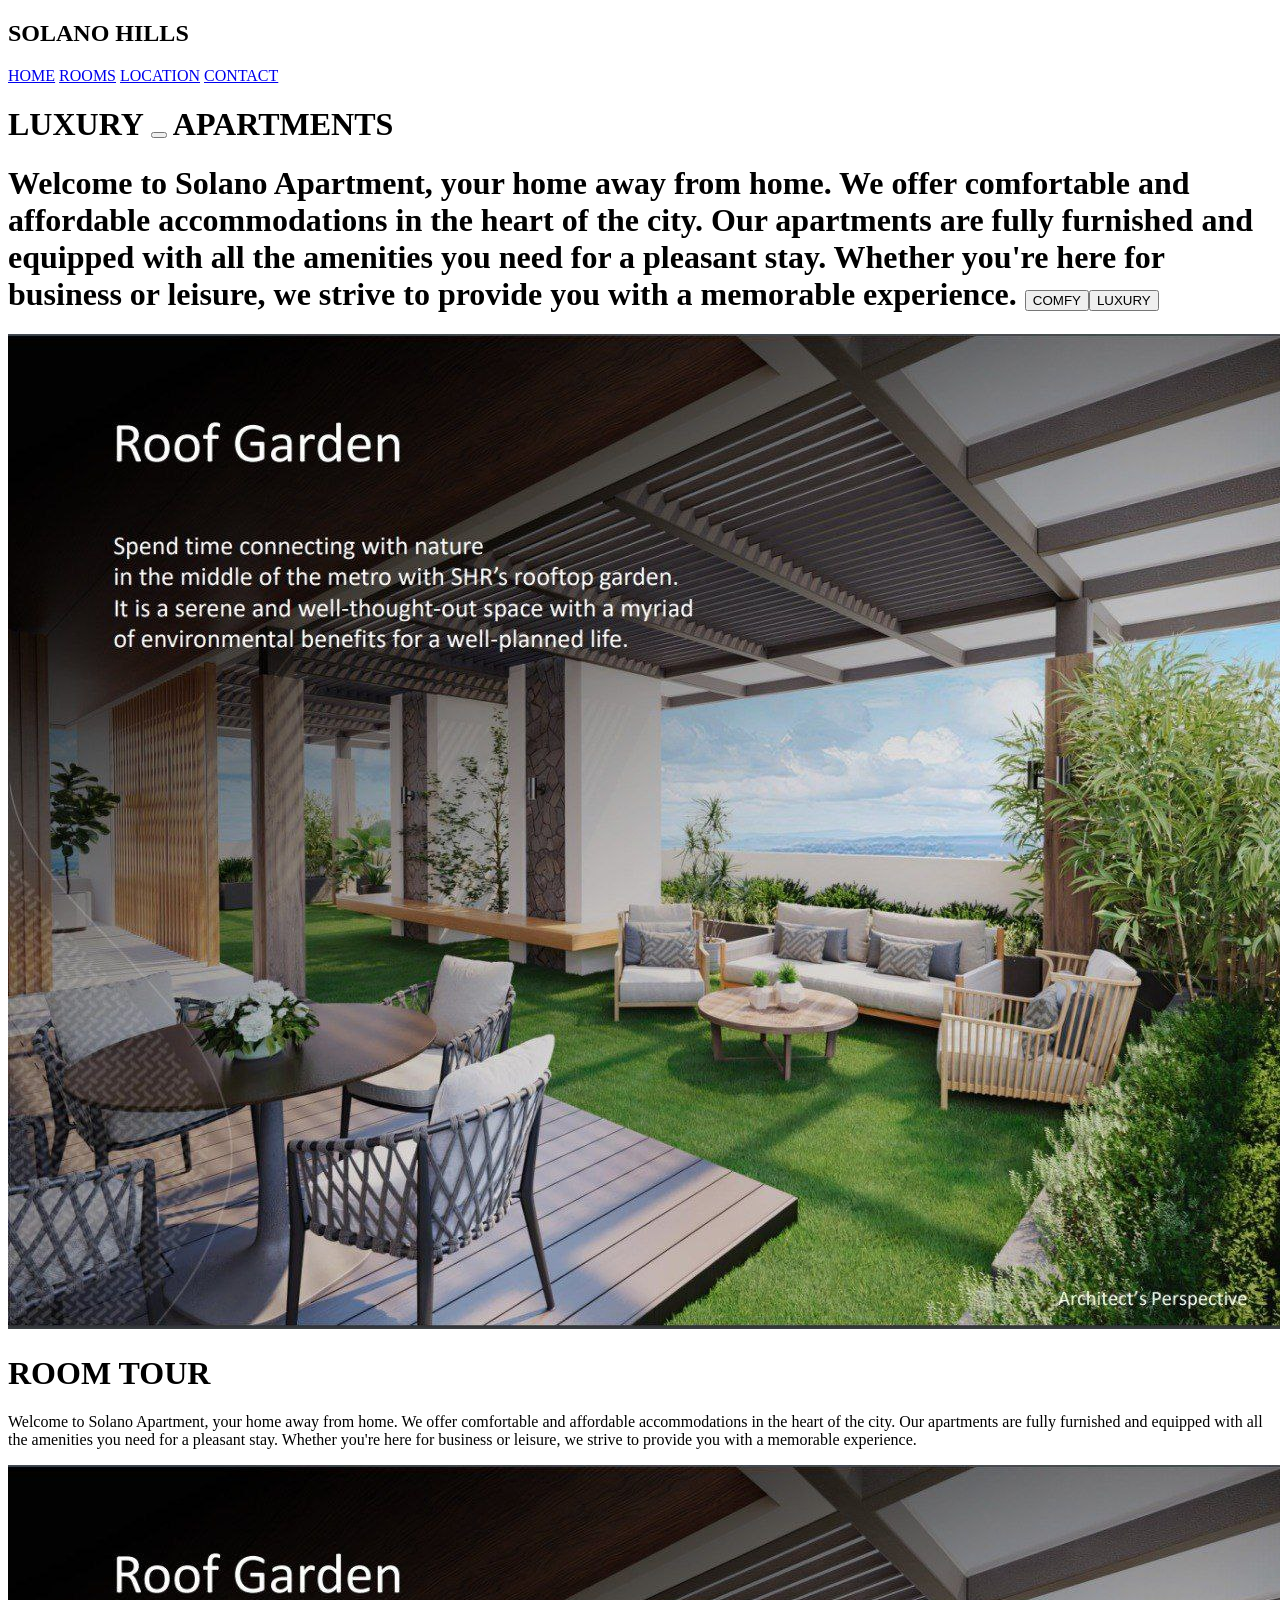
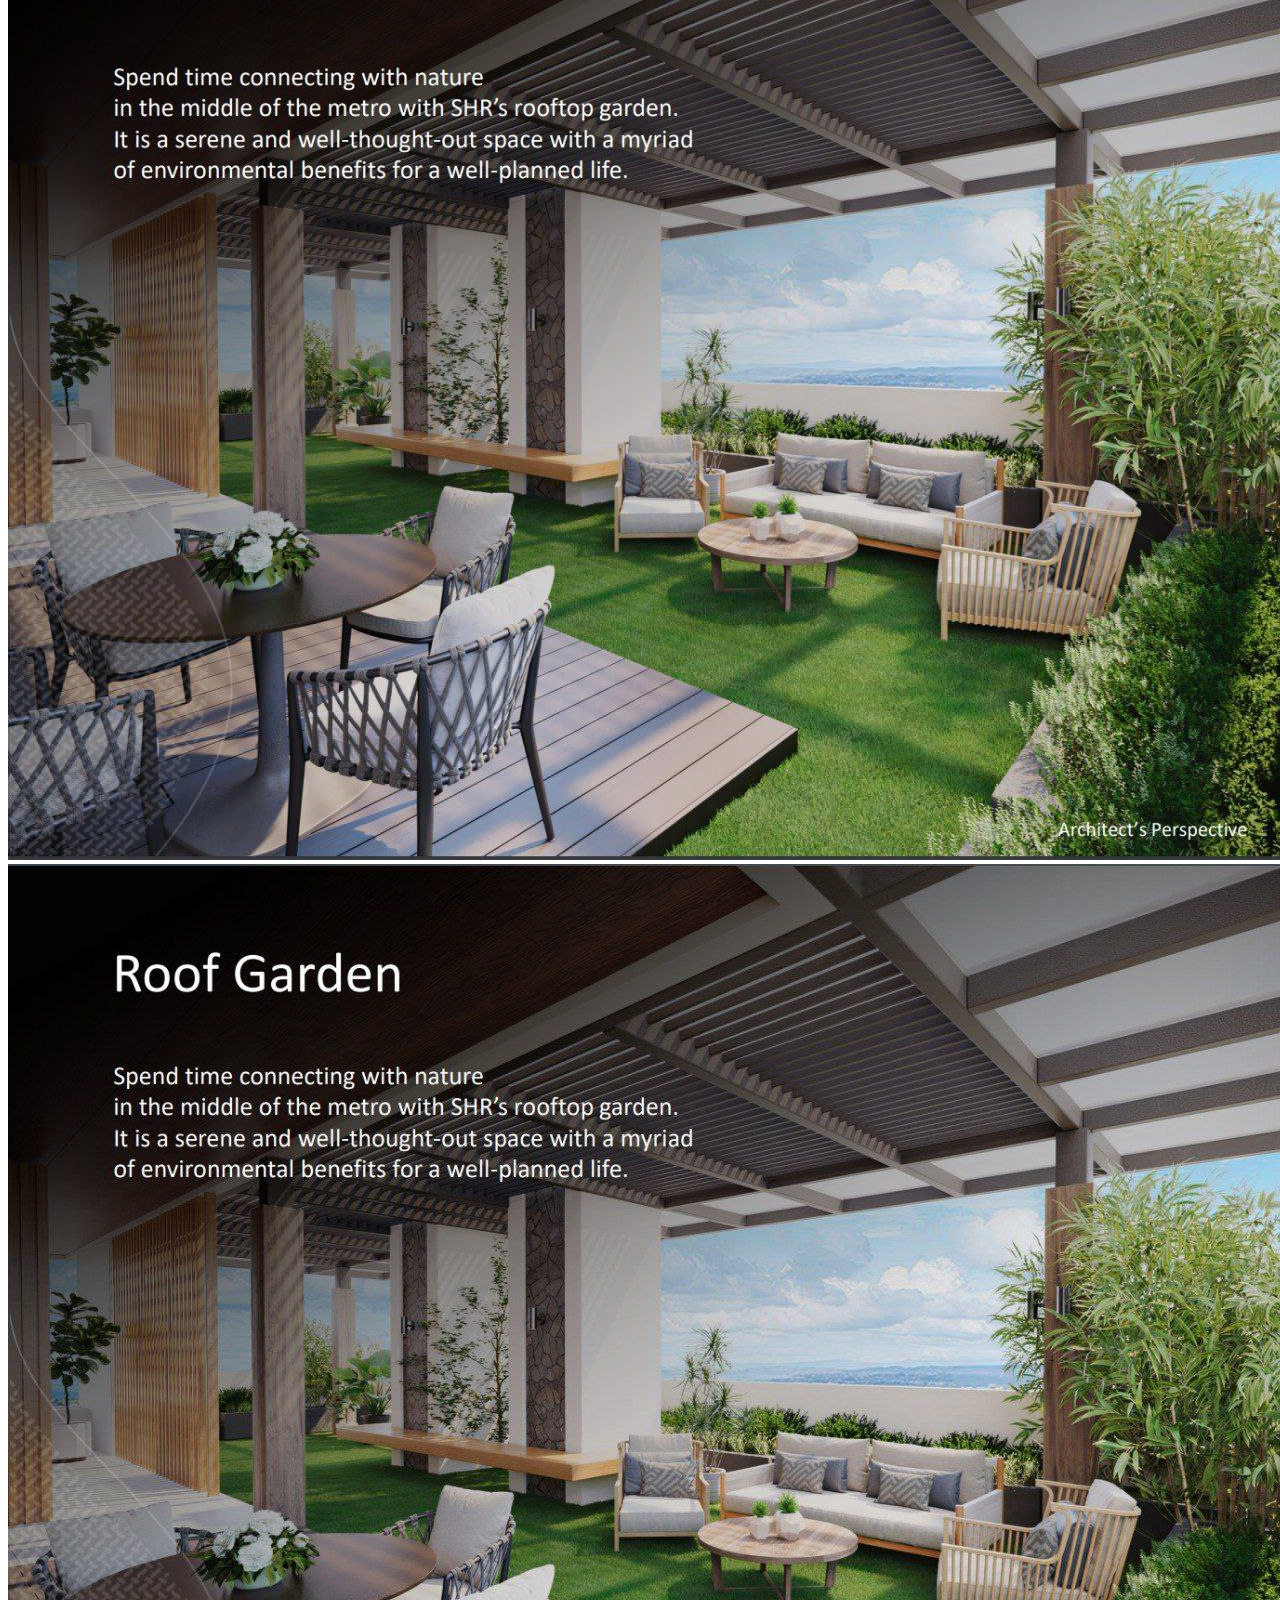
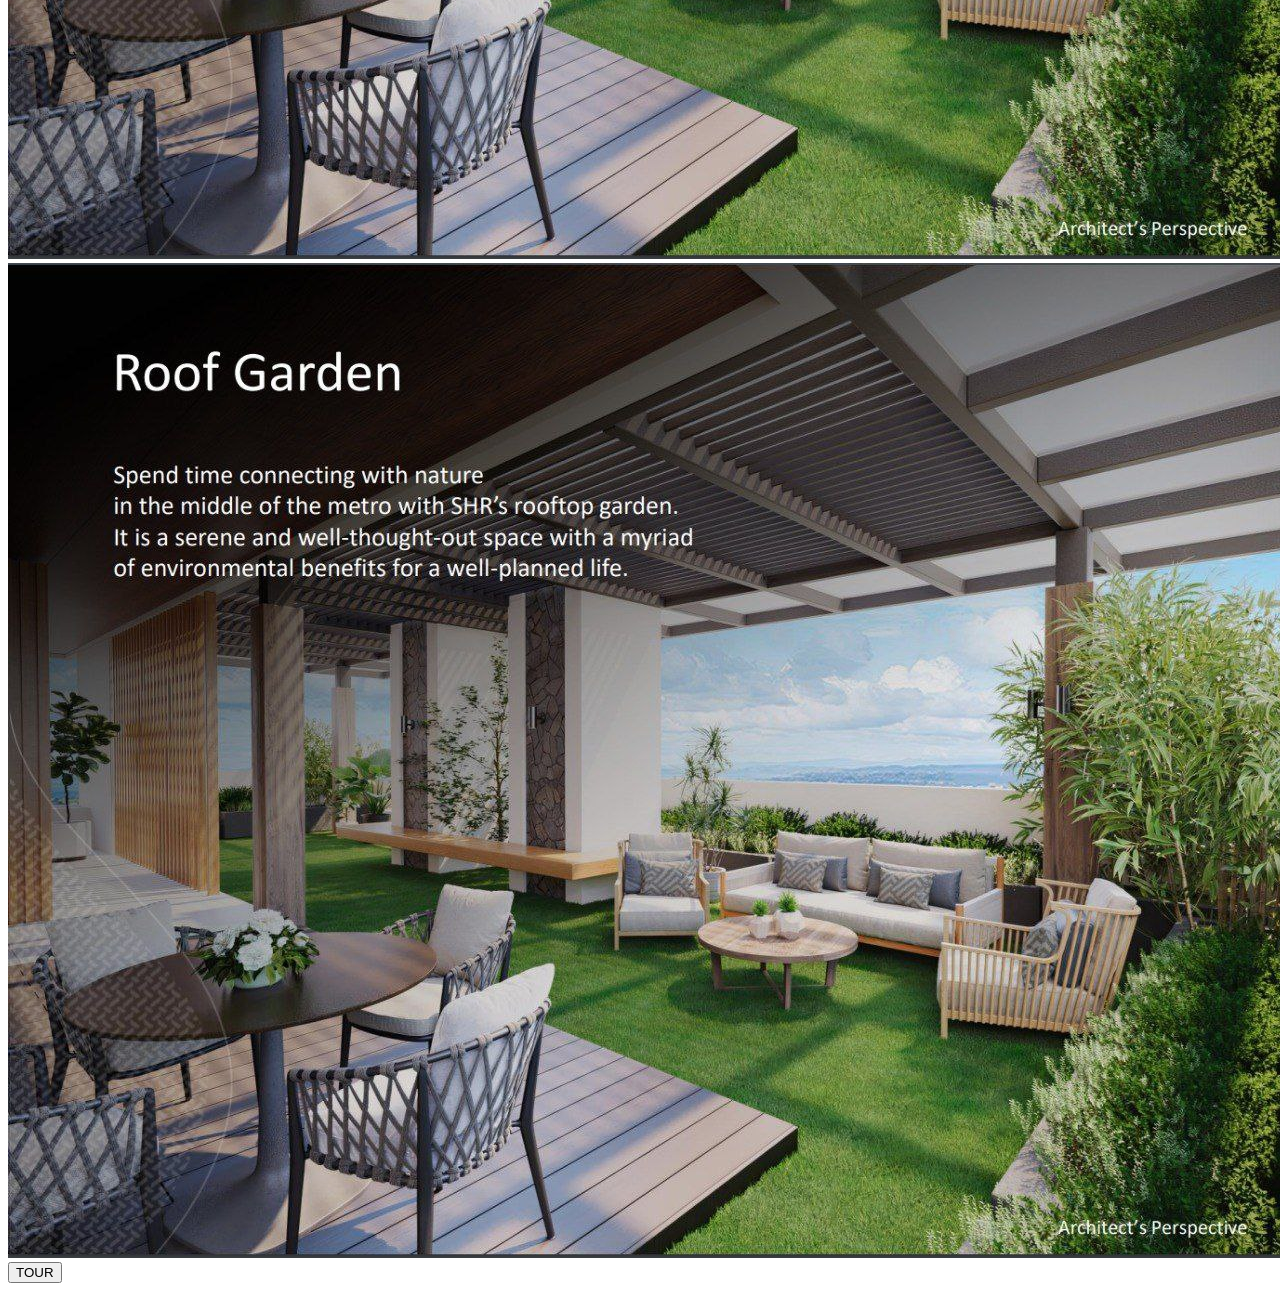
==== SOLANO APARTMENT/solano.html @ 1cfc67d6 "Add files via upload" ====
<!DOCTYPE html>
<html lang="en">
    <title>Solano Apartment</title>
    <head>
        <meta charset="UTF-8">
        <meta name="viewport" content="width=device-width, initial-scale=1.0">
        <link rel="stylesheet" href="index.css">
    </head>
    <body class ="body">
        <nav class="menu">
            <h1 class="logo">SOLANO HILLS</h1>
            <a class="menus" href="#home">HOME</a>
            <a class="menus" href="#rooms">ROOMS</a>
            <a class="menus" href="#location">LOCATION</a>
            <a class="menus" href="#contact">CONTACT</a>      
        </nav>
        <div class="home" id="home">
            <h1 class="title">LUXURY <button class="preview" onclick="window.location.href='https://www.youtube.com/'"></button> APARTMENTS</h1>
            <h1 class="paragraph">Welcome to Solano Apartment, your home away from home. We offer comfortable and affordable accommodations in the heart of the city. Our apartments are fully furnished and equipped with all the amenities you need for a pleasant stay. Whether you're here for business or leisure, we strive to provide you with a memorable experience.
            <button class="icon">COMFY</button><button class="icon">LUXURY</button></h1>
        </div>
        <div class="iconic"><img src="images/1Roof Garden.jpg" alt="Iconic Image" class="image"></div>
            <h1 class="subtitle">ROOM TOUR</h1>
            <p class="paragraph2">Welcome to Solano Apartment, your home away from home. We offer comfortable and affordable accommodations in the heart of the city. Our apartments are fully furnished and equipped with all the amenities you need for a pleasant stay. Whether you're here for business or leisure, we strive to provide you with a memorable experience.</p>
        <div class ="rooms" id="rooms">
            <img src="images/1Roof Garden.jpg" alt="Room 1" class="room1">
            <img src="images/1Roof Garden.jpg" alt="Room 2" class="room2">
            <img src="images/1Roof Garden.jpg" alt="Room 3" class="room3">
        </div>
        <button class="vr" onclick="vroom.html">TOUR</button>
    </body>
</html>
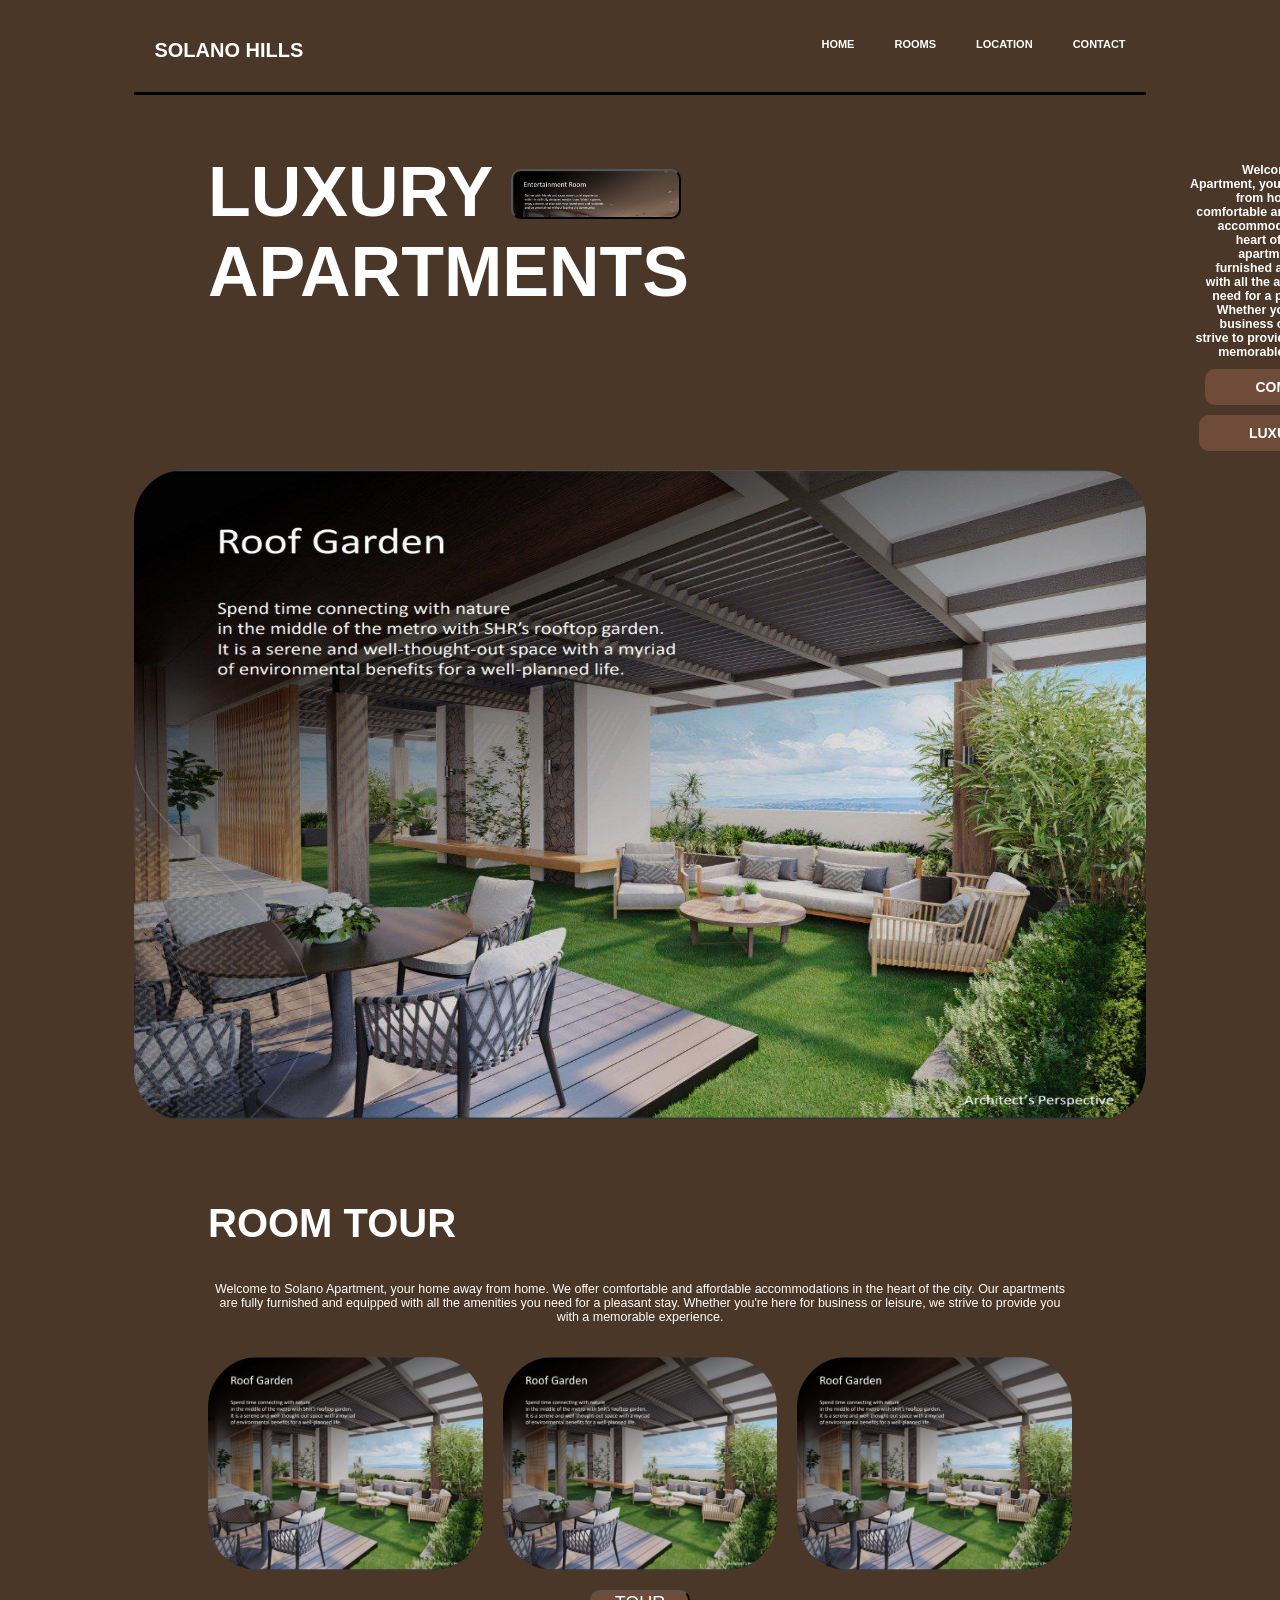
==== commit 743b71f2: "css fix Updated stylesheet link from 'index.css' to 'solano.css'." ====
--- a/SOLANO APARTMENT/solano.html
+++ b/SOLANO APARTMENT/solano.html
@@ -4,7 +4,7 @@
     <head>
         <meta charset="UTF-8">
         <meta name="viewport" content="width=device-width, initial-scale=1.0">
-        <link rel="stylesheet" href="index.css">
+        <link rel="stylesheet" href="solano.css">
     </head>
     <body class ="body">
         <nav class="menu">
@@ -29,4 +29,4 @@
         </div>
         <button class="vr" onclick="vroom.html">TOUR</button>
     </body>
-</html>+</html>
--- a/SOLANO APARTMENT/solano.css
+++ b/SOLANO APARTMENT/solano.css
@@ -0,0 +1,113 @@
+.body {
+    background-color: #4a3728;
+    font-family: Arial, Helvetica, sans-serif;
+    color: #FFFFFF;
+    text-align: center;
+} 
+.logo {
+    font-size: 20px;
+    font-weight: bold;
+    color: #FFFFFF;
+    margin-right: auto;
+    padding-top: 30px;
+    padding: 14px 20px;
+}
+.menus {
+    color: #FFFFFF;
+    text-decoration: none;
+    padding: 14px 20px;
+    font-size: 11px;
+    font-weight: bold;
+    padding-top: 30px;
+}
+.menu {
+    display: flex;
+    justify-content: right;
+    border-bottom: #000 solid 3px;
+    width: 80%;
+    margin: auto;
+}
+.home {
+    display: flex;
+    text-align: center;
+    padding-top: 10px;
+    padding-bottom: 10px;
+}
+.title {
+    font-size: 70px;
+    text-align: left;
+    padding-left: 200px;
+}
+.preview {
+    background-image: url(images/1Entertainment\ room.jpg);
+    background-size: cover;
+    border-radius: 10px;
+    width: 170px;
+    height: 50px;    
+}
+.paragraph {
+    font-size: 12.4px;
+    text-align: right;
+    padding-right: 200px;
+    padding-left: 500px;
+    padding-top: 50px;
+}
+.icon {
+    background-color: rgba(117, 80, 59, 0.887);
+    color: #fff;
+    border: none;
+    padding: 10px 50px;
+    font-size: 14px;
+    font-weight: bold;
+    margin-left: 10px;
+    margin-top: 10px;
+    border-radius: 10px;
+}
+.iconic {
+    text-align: center;
+}
+.iconic img {
+    width: 80%;
+    height: 650px;
+    background-size: cover;
+    border-radius: 50px;
+}
+.subtitle {
+    font-size: 40px;
+    text-align: left;
+    padding-top: 50px;
+    margin-left: 200px;
+}
+.paragraph2 {
+    font-size: 12.5px;
+    text-align: center;
+    padding-right: 200px;
+    padding-left: 200px;
+    padding-top: 10px;
+}
+.rooms {
+    display: grid;
+    grid-template-columns: repeat(3, 1fr);
+    gap: 20px;
+    padding: 20px;
+    justify-items: center;
+    padding-left: 200px;
+    padding-right: 200px;
+}
+.rooms img {
+    width: 100%;
+    height: auto;
+    object-fit: cover;
+    border-radius: 50px;
+}
+.vr {
+    width: 100px;
+    height: 100%;
+    background-color: rgba(117, 80, 59, 0.887);
+    margin: 0 20px;
+    font-size: 18px;
+    color: #fff;
+    border-radius: 10px;    
+    font-style: bold;
+    cursor: pointer;
+}
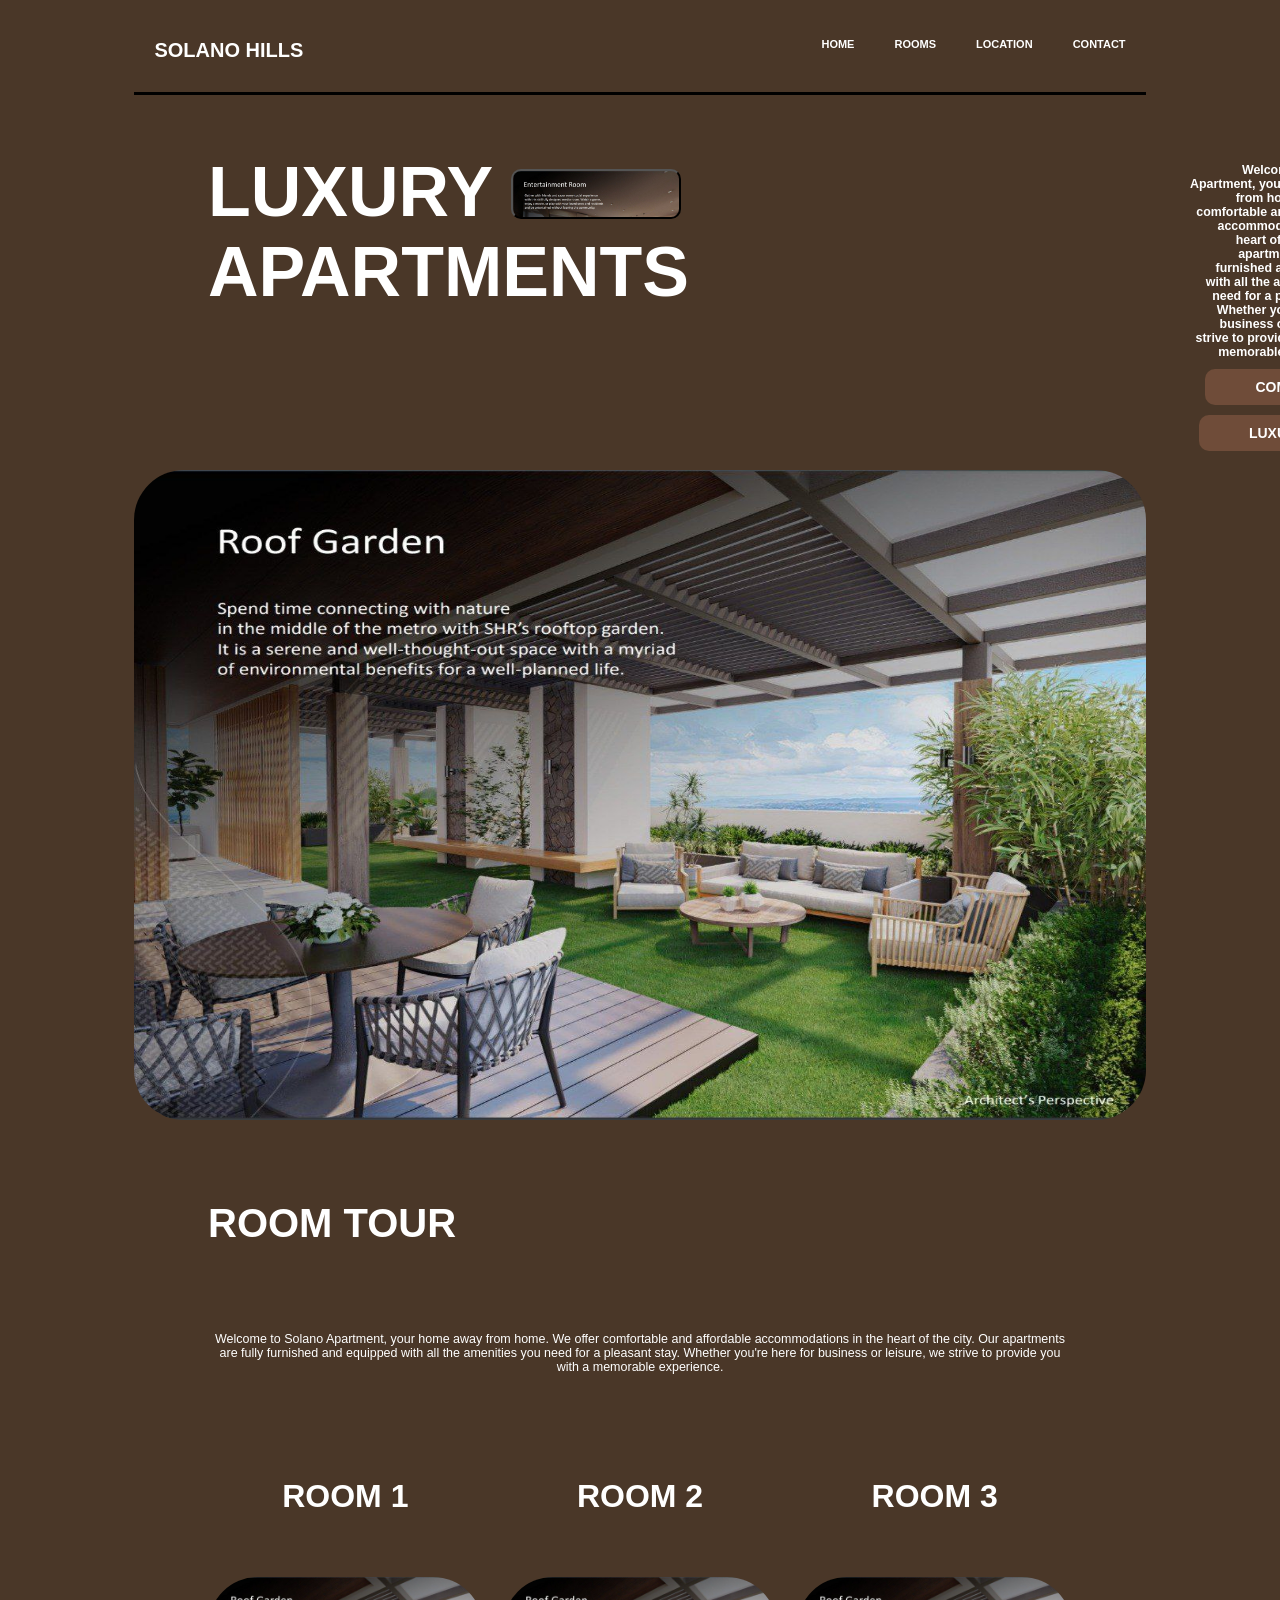
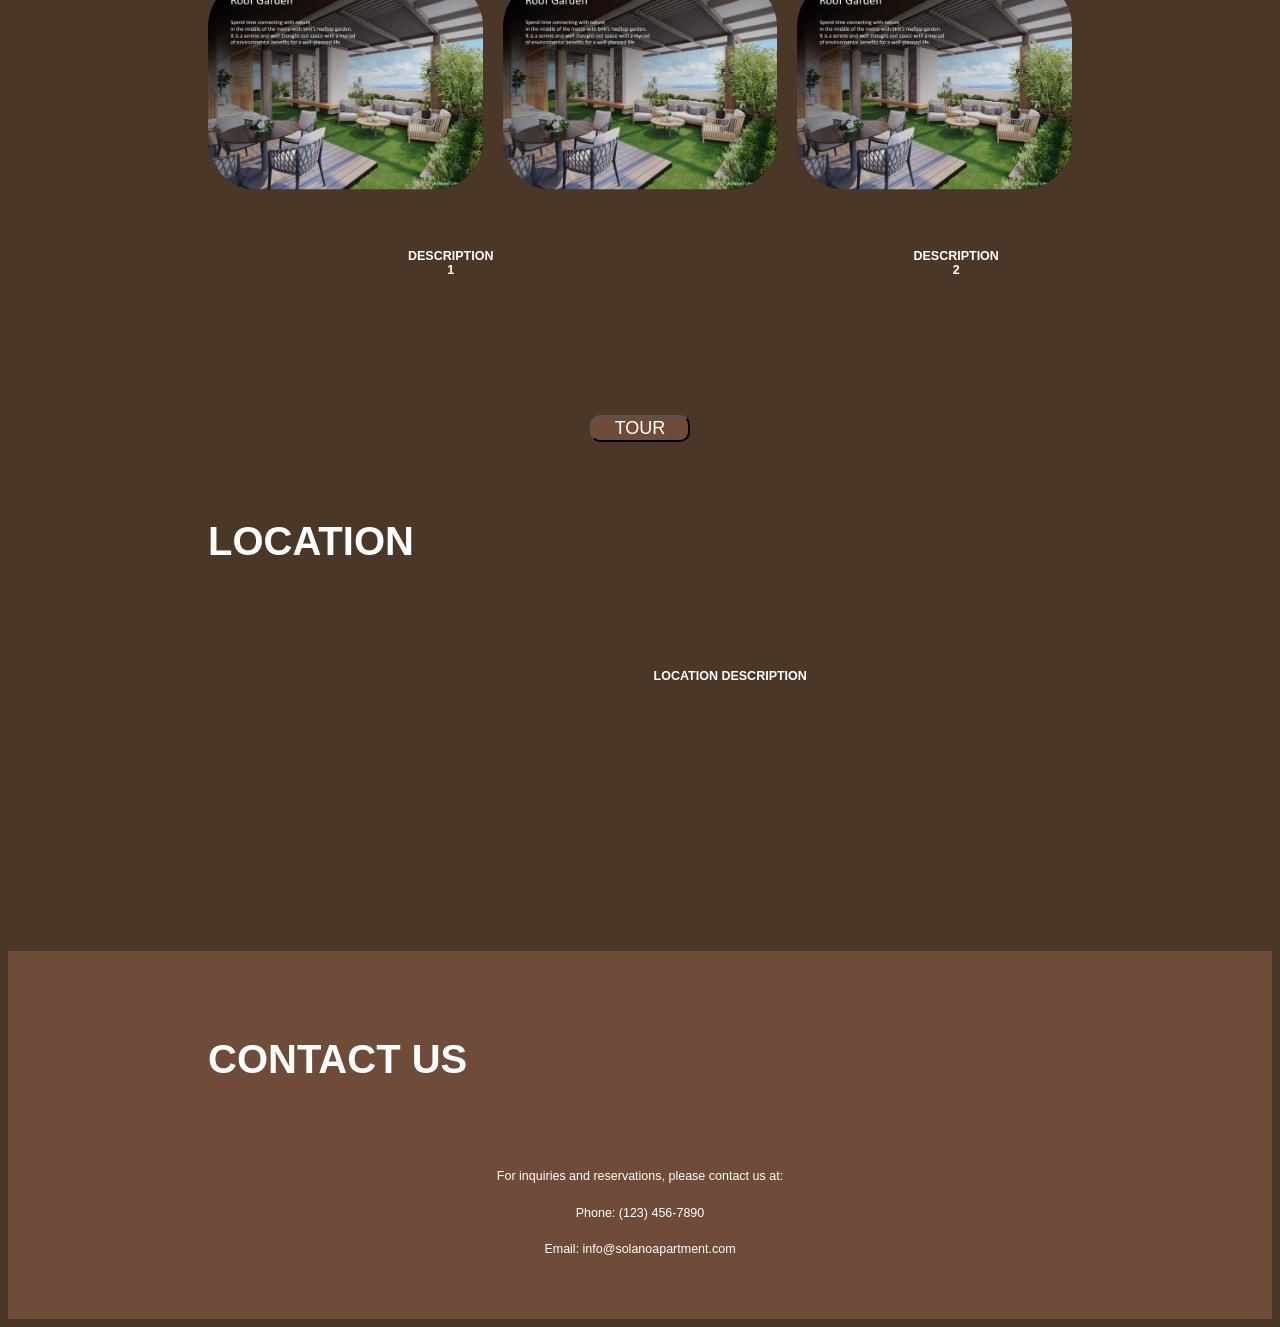
==== commit 3f3a553c: "Add files via upload" ====
--- a/SOLANO APARTMENT/solano.html
+++ b/SOLANO APARTMENT/solano.html
@@ -20,13 +20,34 @@
             <button class="icon">COMFY</button><button class="icon">LUXURY</button></h1>
         </div>
         <div class="iconic"><img src="images/1Roof Garden.jpg" alt="Iconic Image" class="image"></div>
-            <h1 class="subtitle">ROOM TOUR</h1>
+            <h1 class="subtitle" id="rooms">ROOM TOUR</h1>
             <p class="paragraph2">Welcome to Solano Apartment, your home away from home. We offer comfortable and affordable accommodations in the heart of the city. Our apartments are fully furnished and equipped with all the amenities you need for a pleasant stay. Whether you're here for business or leisure, we strive to provide you with a memorable experience.</p>
-        <div class ="rooms" id="rooms">
+        <div class="rtypes">
+            <h1 class="subtitle2">ROOM 1</h1>
+            <h1 class="subtitle2">ROOM 2</h1>
+            <h1 class="subtitle2">ROOM 3</h1>
+        </div>
+        <div class ="rooms">
             <img src="images/1Roof Garden.jpg" alt="Room 1" class="room1">
             <img src="images/1Roof Garden.jpg" alt="Room 2" class="room2">
             <img src="images/1Roof Garden.jpg" alt="Room 3" class="room3">
         </div>
-        <button class="vr" onclick="vroom.html">TOUR</button>
+        <div class="rdesc">
+            <h1 class="paragraph2">DESCRIPTION 1</h1>
+            <h1 class="paragraph2">DESCRIPTION 2</h1>
+            <h1 class="paragraph2">DESCRIPTION 3</h1>
+        </div>
+            <button class="vr" onclick="window.location.href='vroom.html'">TOUR</button>
+            <h1 class="subtitle">LOCATION</h1>
+        <div class="location" id="location">
+            <iframe class="map" src="https://www.google.com/maps/embed?pb=!1m18!1m12!1m3!1d3865.724484444444!2d120.8712322!3d14.396598!2m3!1f0!2f0!3f0!3m2!1i1024!2i768!4f13.1!3m3!1m2!1s0x33962cbf3f131ce5%3A0x5e9a9eb613487e98!2sMaple+Grove!5e0!3m2!1sen!2sph!4v1678901234567!5m2!1sen!2sph" width="600" height="450" style="border:0;" allowfullscreen="" loading="lazy" referrerpolicy="no-referrer-when-downgrade"></iframe>
+            <h1 class="paragraph3">LOCATION DESCRIPTION</h1>
+        </div>
+        <div class="contact">
+            <h1 class="subtitle" id="contact">CONTACT US</h1>
+            <p class="paragraph4">For inquiries and reservations, please contact us at:</p>
+            <p class="paragraph4">Phone: (123) 456-7890</p>
+            <p class="paragraph4">Email: info@solanoapartment.com</p>
+        </div>
     </body>
-</html>
+</html>
--- a/SOLANO APARTMENT/solano.css
+++ b/SOLANO APARTMENT/solano.css
@@ -77,6 +77,7 @@
     text-align: left;
     padding-top: 50px;
     margin-left: 200px;
+    padding-bottom: 50px;
 }
 .paragraph2 {
     font-size: 12.5px;
@@ -84,6 +85,16 @@
     padding-right: 200px;
     padding-left: 200px;
     padding-top: 10px;
+    padding-bottom: 50px;
+}
+.rtypes {
+    display: grid;
+    grid-template-columns: repeat(3, 1fr);
+    gap: 20px;
+    padding: 20px;
+    justify-items: center;
+    padding-left: 200px;
+    padding-right: 200px;
 }
 .rooms {
     display: grid;
@@ -100,6 +111,16 @@
     object-fit: cover;
     border-radius: 50px;
 }
+.rdesc {
+    display: grid;
+    grid-template-columns: repeat(3, 1fr);
+    gap: 20px;
+    padding: 20px;
+    justify-items: center;
+    padding-left: 200px;
+    padding-right: 200px;
+    padding-bottom: 80px;
+}
 .vr {
     width: 100px;
     height: 100%;
@@ -110,4 +131,35 @@
     border-radius: 10px;    
     font-style: bold;
     cursor: pointer;
+}
+.location {
+    display: flex;
+    padding-top: 10px;
+    text-align: left;
+    padding-left: 200px;
+    padding-bottom: 100px;
+}
+.map {
+    width: 40%;
+    height: 200px;
+    border-radius: 10px;
+}
+.paragraph3 {
+    font-size: 12.5px;
+    text-align: left;
+    padding-right: 200px;
+    padding-left: 20px;
+    padding-top: 10px;
+}
+.contact {
+    padding-top: 10px;
+    background-color: rgba(117, 80, 59, 0.887);
+    padding-bottom: 50px;
+}
+.paragraph4 {
+    font-size: 12.5px;
+    text-align: center;
+    padding-right: 200px;
+    padding-left: 200px;
+    padding-top: 10px;
 }
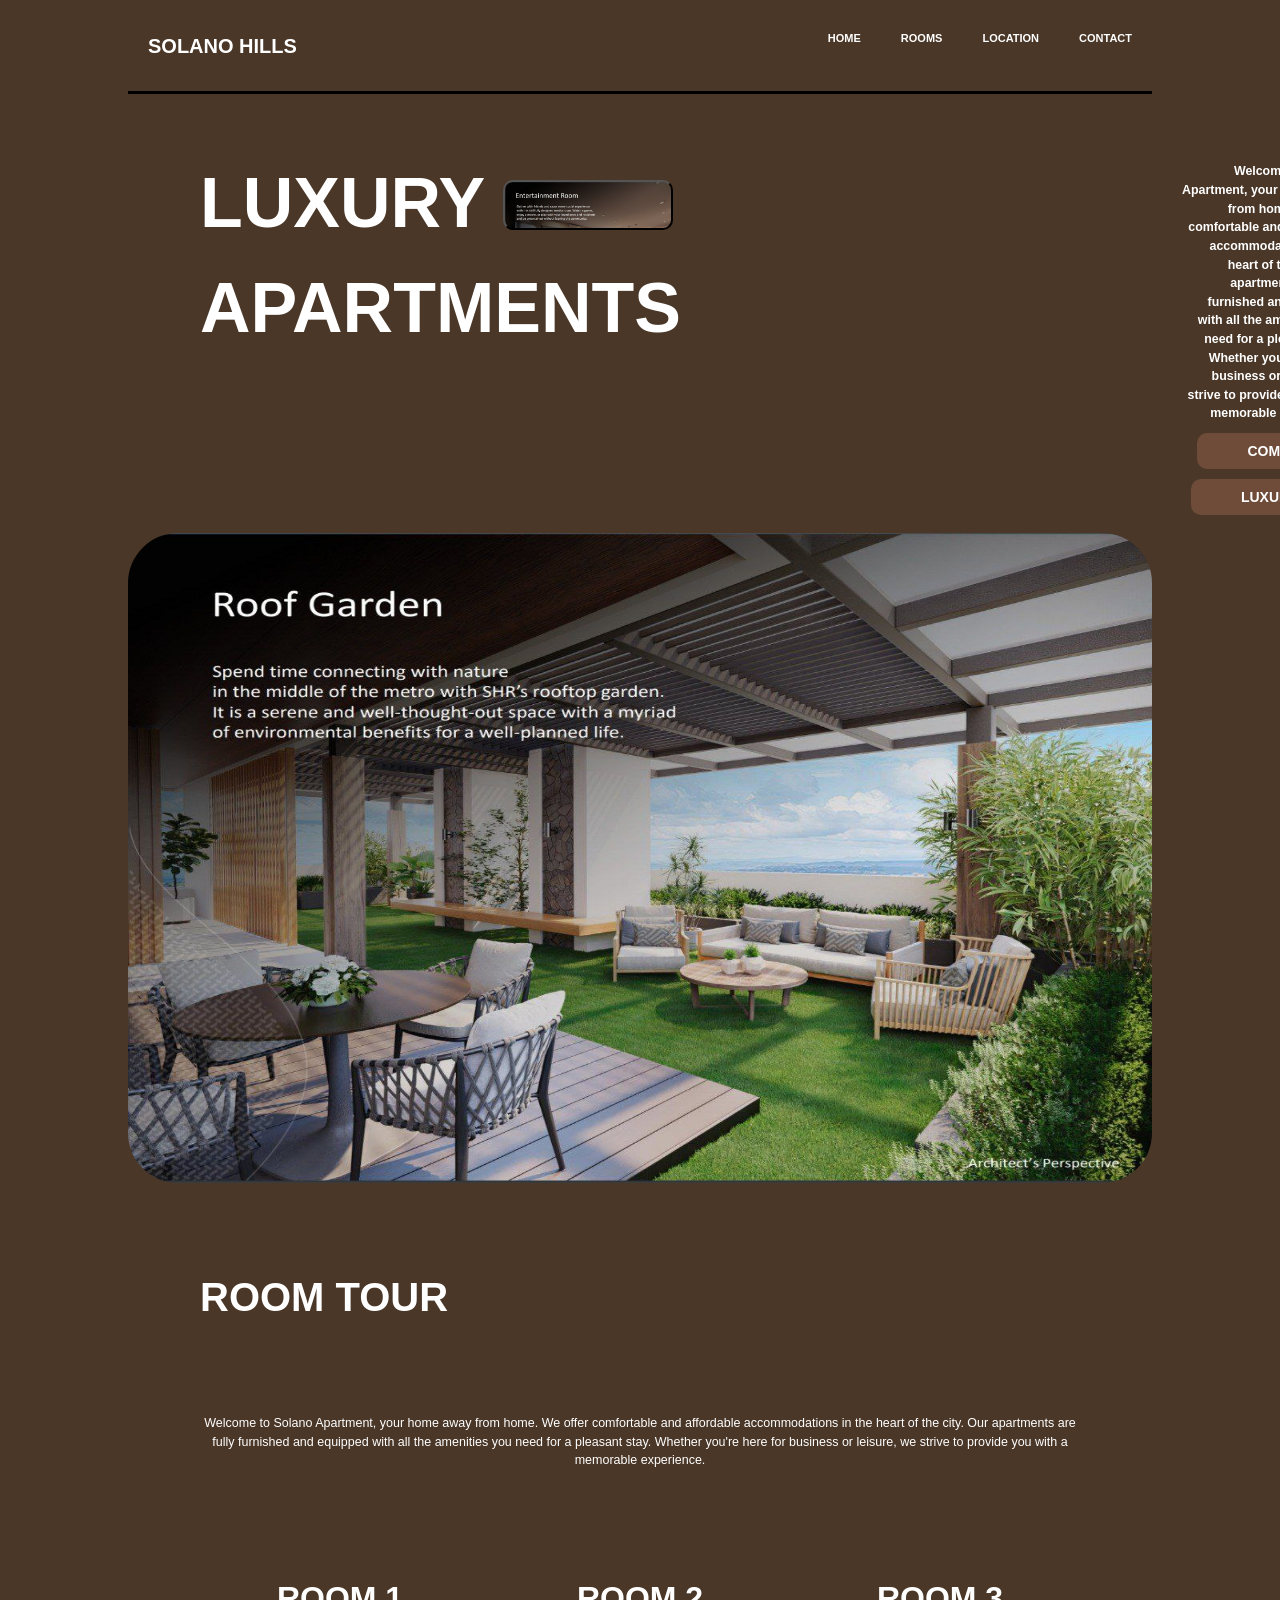
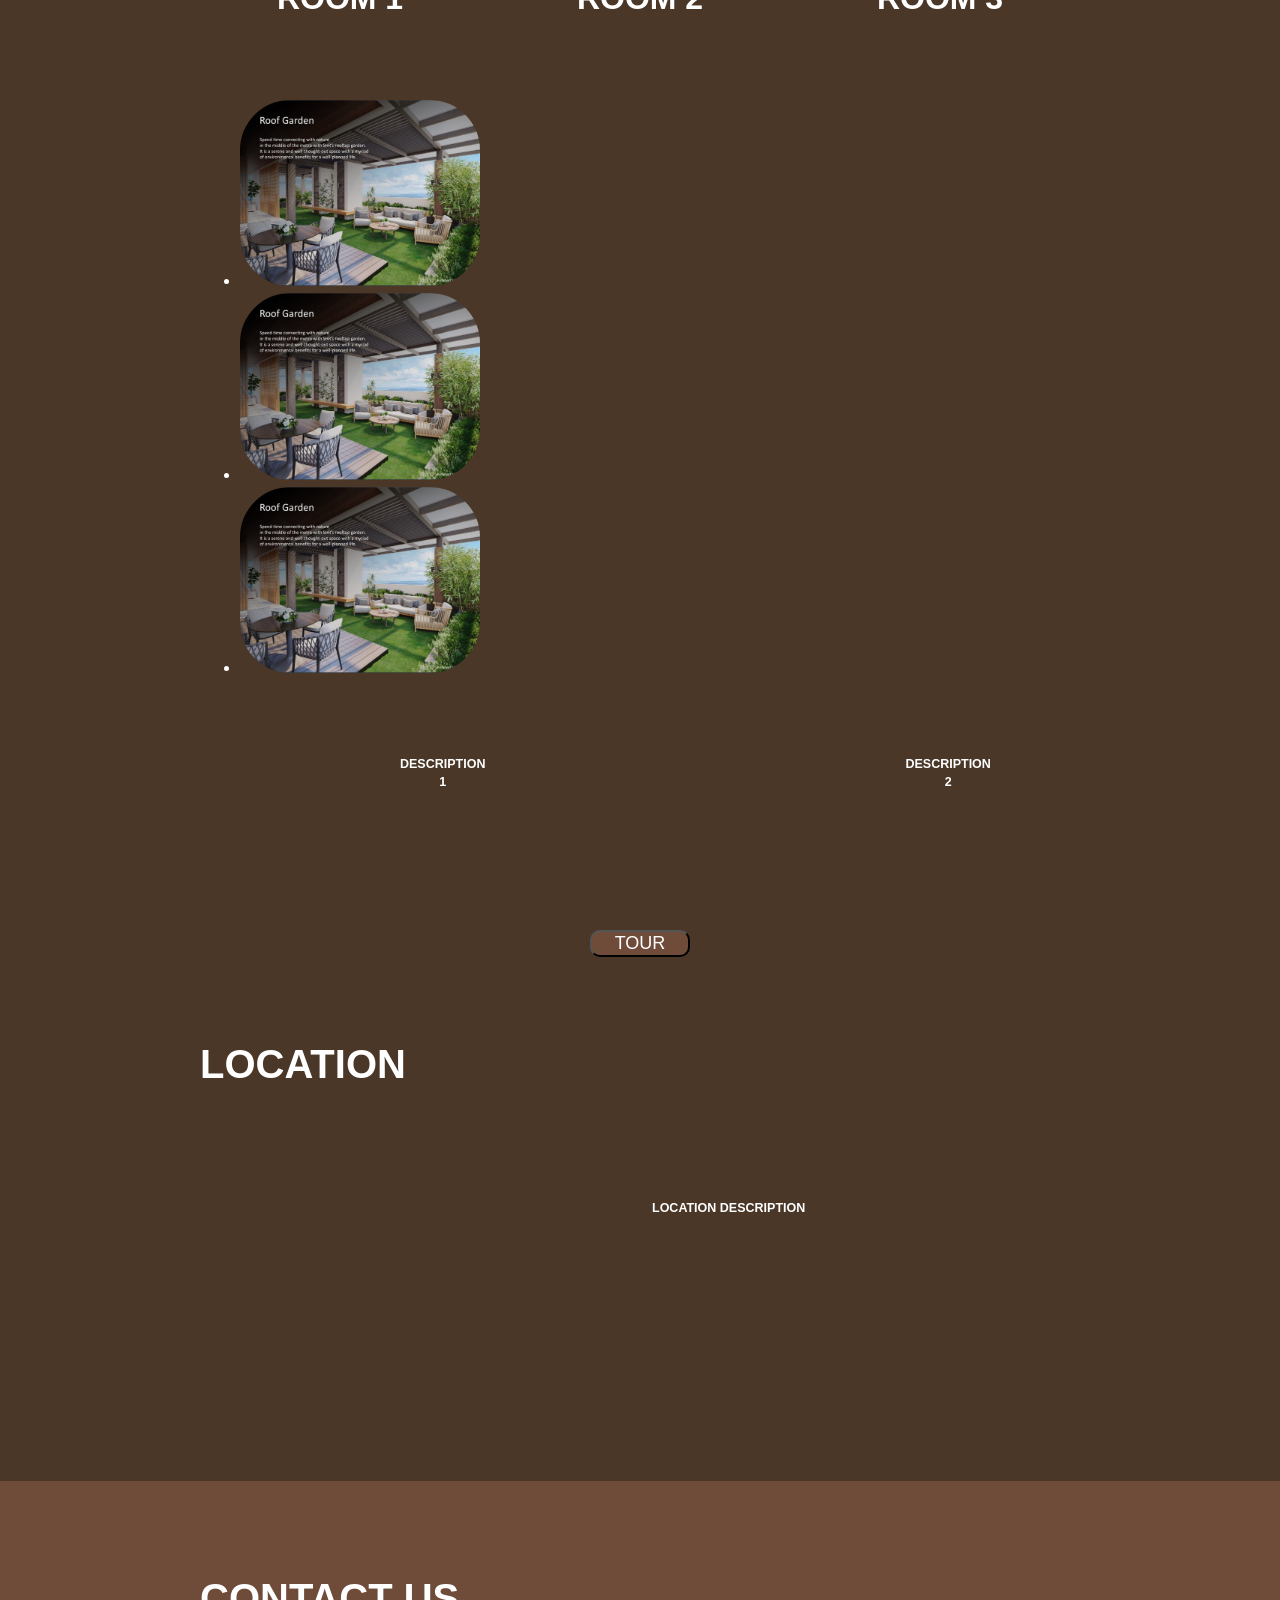
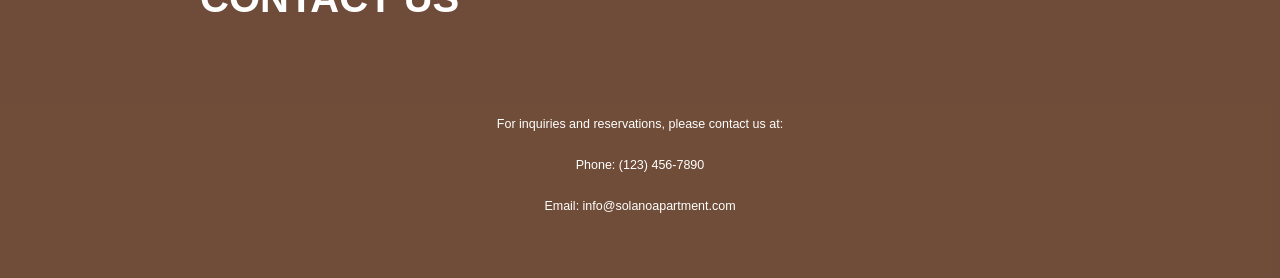
==== commit c6adf6f6: "image sliders" ====
--- a/SOLANO APARTMENT/solano.html
+++ b/SOLANO APARTMENT/solano.html
@@ -28,9 +28,19 @@
             <h1 class="subtitle2">ROOM 3</h1>
         </div>
         <div class ="rooms">
-            <img src="images/1Roof Garden.jpg" alt="Room 1" class="room1">
-            <img src="images/1Roof Garden.jpg" alt="Room 2" class="room2">
-            <img src="images/1Roof Garden.jpg" alt="Room 3" class="room3">
+            <div class="roomsliders">
+                <ul class="roomlists">
+                <li class="slides">
+                    <img src="images/1Roof Garden.jpg" alt="Room 1" class="room1">
+                </li>
+                <li class="roomlists">
+                    <img src="images/1Roof Garden.jpg" alt="Room 2" class="room2">
+                </li>
+                <li class="roomlists">
+                    <img src="images/1Roof Garden.jpg" alt="Room 3" class="room3">
+                </li>
+                </ul>
+            </div>
         </div>
         <div class="rdesc">
             <h1 class="paragraph2">DESCRIPTION 1</h1>
@@ -50,4 +60,7 @@
             <p class="paragraph4">Email: info@solanoapartment.com</p>
         </div>
     </body>
+<script>
+  new Splide( '#image-slider' ).mount();
+</script>
 </html>
--- a/SOLANO APARTMENT/solano.css
+++ b/SOLANO APARTMENT/solano.css
@@ -1,8 +1,16 @@
+* {
+  box-sizing: border-box;
+}
 .body {
     background-color: #4a3728;
     font-family: Arial, Helvetica, sans-serif;
     color: #FFFFFF;
     text-align: center;
+    margin: 0;
+    padding: 0;
+    font-size: 16px;       
+    line-height: 1.5;
+    overflow-x: hidden;  
 } 
 .logo {
     font-size: 20px;
@@ -105,6 +113,10 @@
     padding-left: 200px;
     padding-right: 200px;
 }
+.roomslists img{
+    width: auto;
+    height: auto;
+}
 .rooms img {
     width: 100%;
     height: auto;
@@ -162,4 +174,4 @@
     padding-right: 200px;
     padding-left: 200px;
     padding-top: 10px;
-}+}
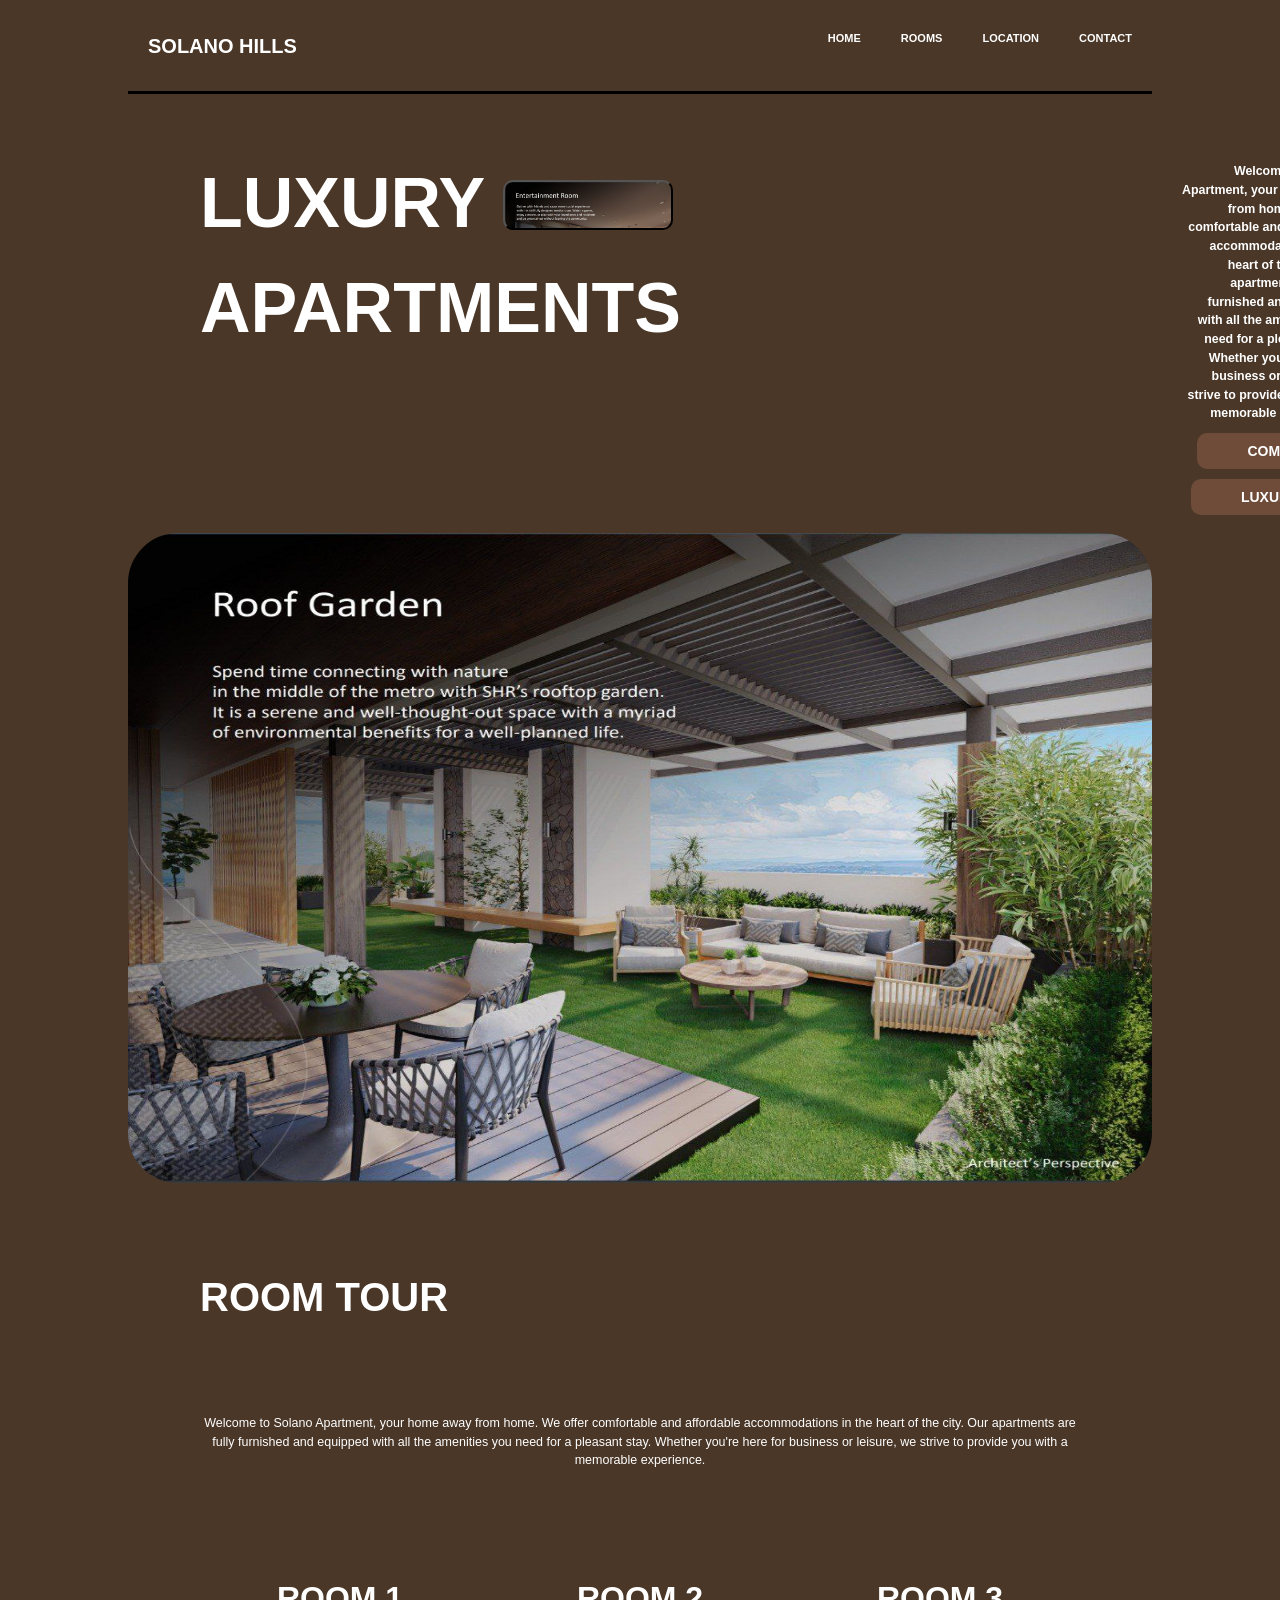
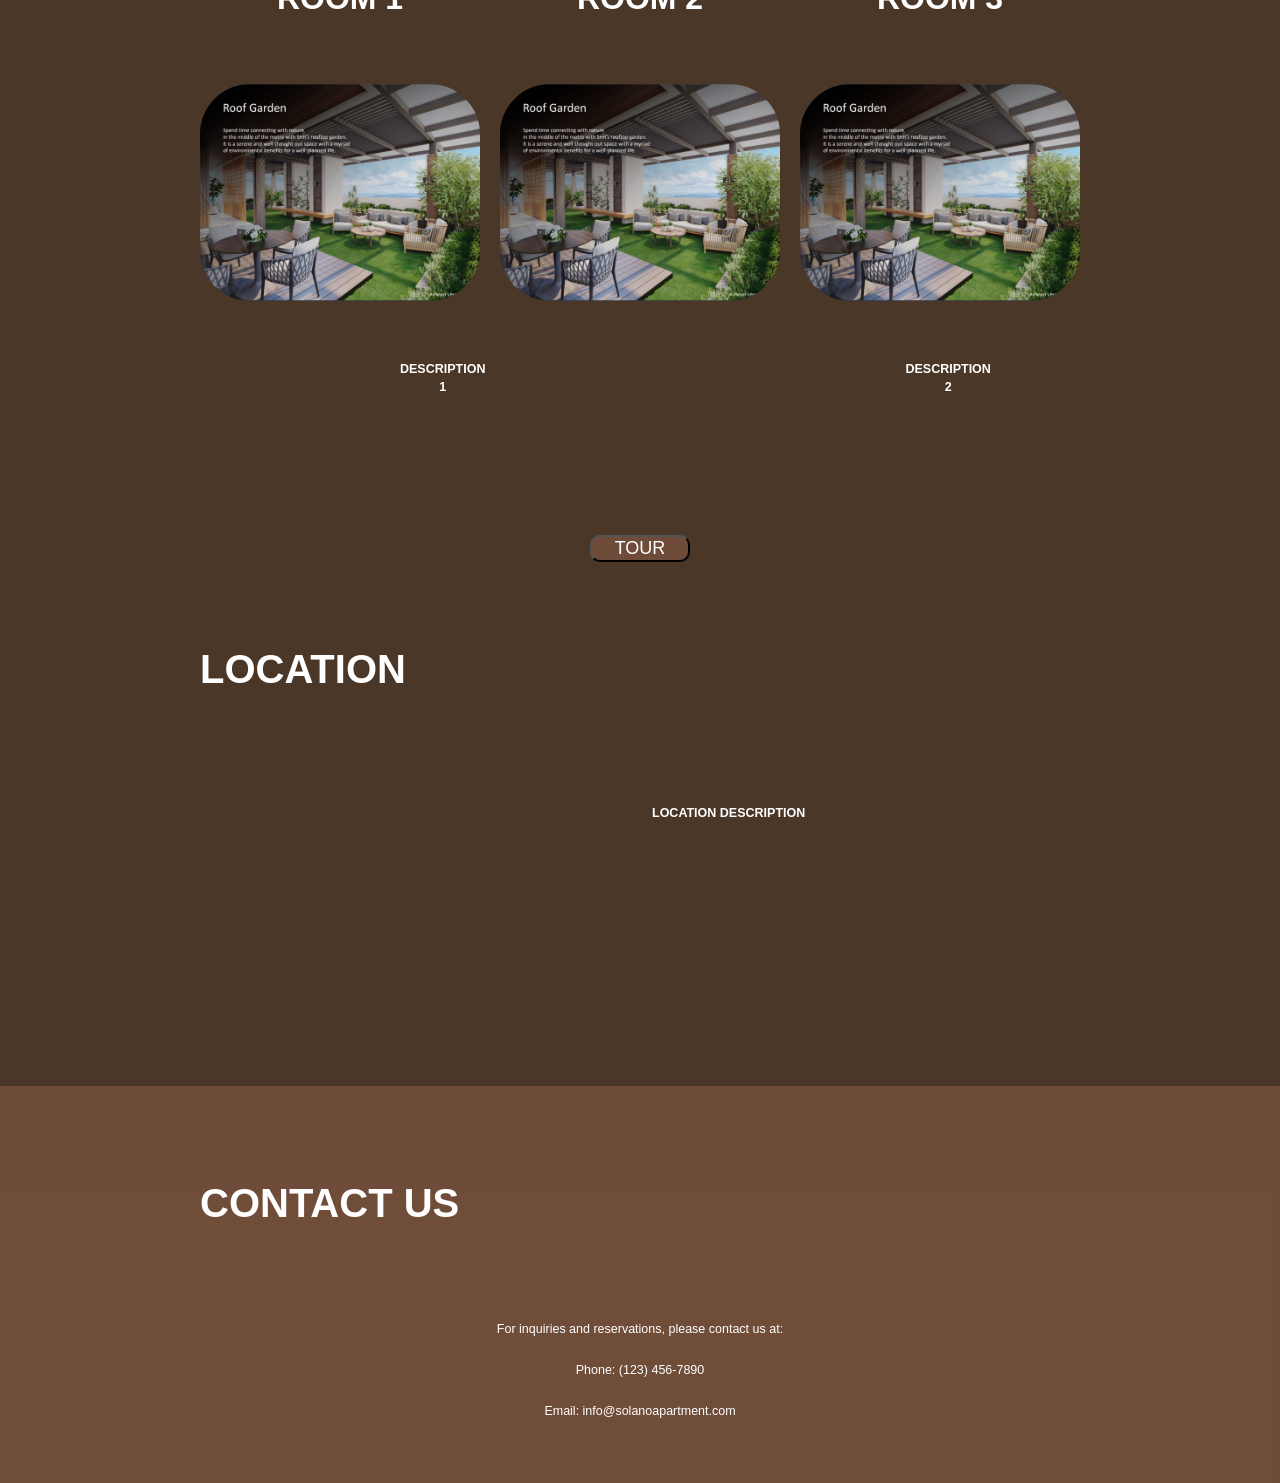
==== commit b086a4d3: "revert the image slider code cuz it didnt work" ====
--- a/SOLANO APARTMENT/solano.html
+++ b/SOLANO APARTMENT/solano.html
@@ -28,19 +28,9 @@
             <h1 class="subtitle2">ROOM 3</h1>
         </div>
         <div class ="rooms">
-            <div class="roomsliders">
-                <ul class="roomlists">
-                <li class="slides">
-                    <img src="images/1Roof Garden.jpg" alt="Room 1" class="room1">
-                </li>
-                <li class="roomlists">
-                    <img src="images/1Roof Garden.jpg" alt="Room 2" class="room2">
-                </li>
-                <li class="roomlists">
-                    <img src="images/1Roof Garden.jpg" alt="Room 3" class="room3">
-                </li>
-                </ul>
-            </div>
+            <img src="images/1Roof Garden.jpg" alt="Room 1" class="room1">
+            <img src="images/1Roof Garden.jpg" alt="Room 2" class="room2">
+            <img src="images/1Roof Garden.jpg" alt="Room 3" class="room3">
         </div>
         <div class="rdesc">
             <h1 class="paragraph2">DESCRIPTION 1</h1>
@@ -60,7 +50,4 @@
             <p class="paragraph4">Email: info@solanoapartment.com</p>
         </div>
     </body>
-<script>
-  new Splide( '#image-slider' ).mount();
-</script>
 </html>
--- a/SOLANO APARTMENT/solano.css
+++ b/SOLANO APARTMENT/solano.css
@@ -113,10 +113,6 @@
     padding-left: 200px;
     padding-right: 200px;
 }
-.roomslists img{
-    width: auto;
-    height: auto;
-}
 .rooms img {
     width: 100%;
     height: auto;
